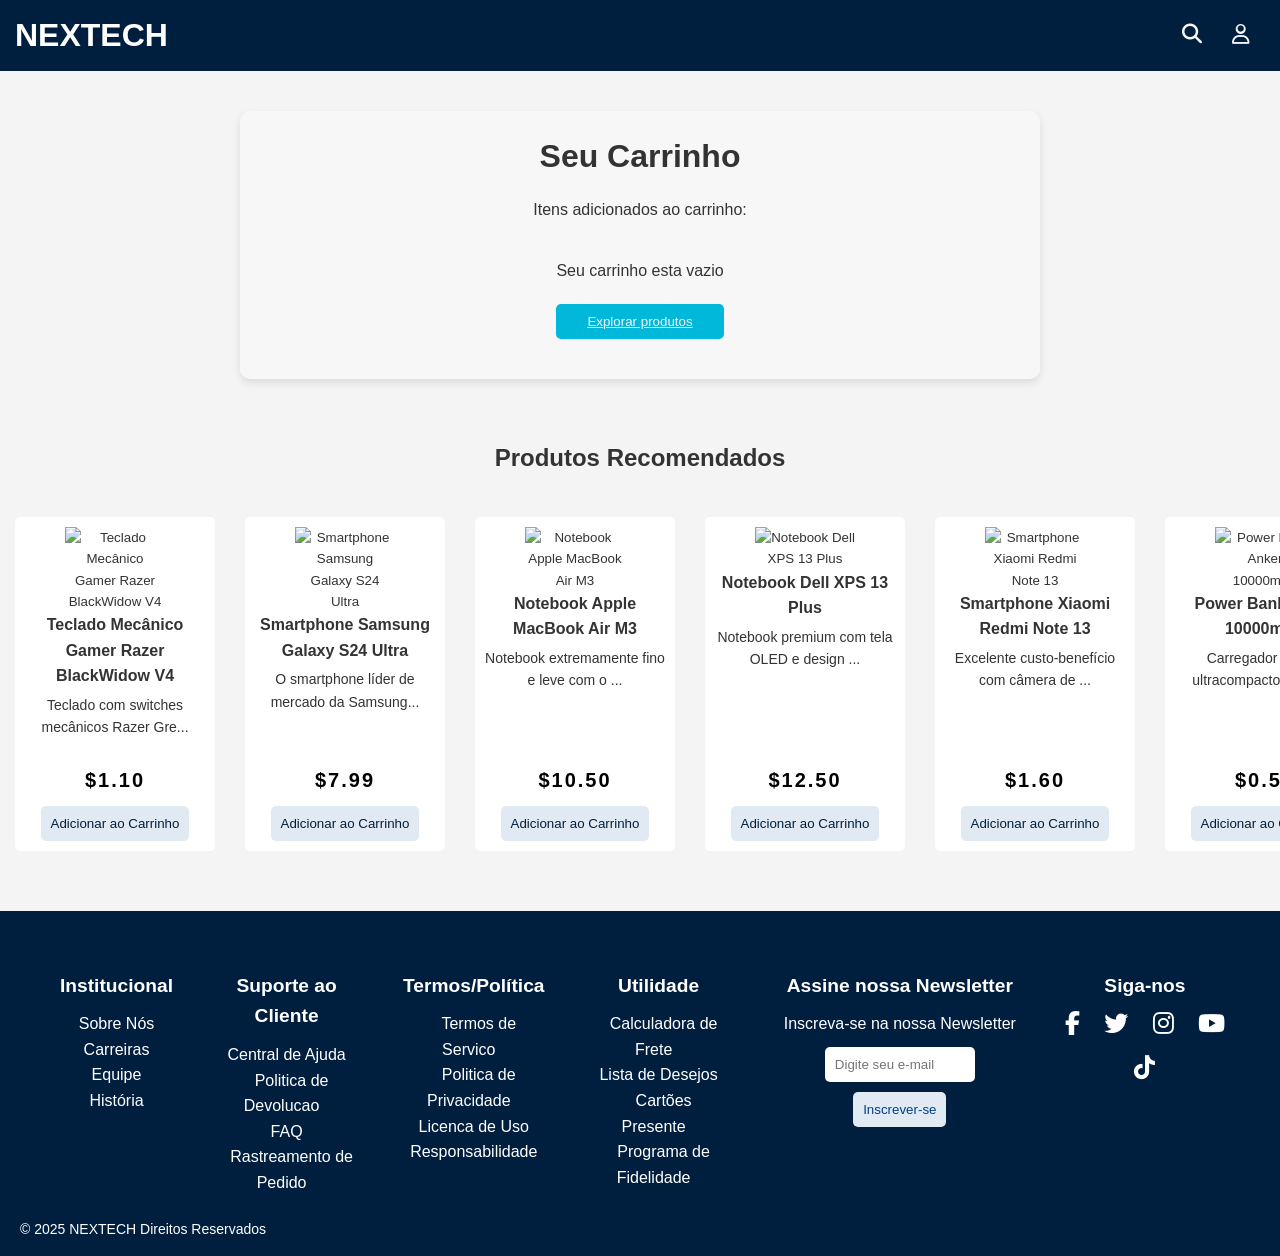
==== cart/cart.html @ a35802d7 "remover comentários desnecessários e ajustar estilos do formulário; melhorar responsividade do layou" ====
<!DOCTYPE html>
<html lang="pt-BR">
  <head>
    <meta charset="UTF-8" />
    <meta name="viewport" content="width=device-width, initial-scale=1.0" />
    <title>NEXTECH - Carrinho</title>
    <link rel="icon" type="image/png" href="/img/NEXTECH-FAVICON.png" />
    <link rel="stylesheet" href="/style.css" />
    <link rel="stylesheet" href="/cart/cart.css" />
    <link
      rel="stylesheet"
      href="https://cdnjs.cloudflare.com/ajax/libs/font-awesome/6.4.0/css/all.min.css"
    />
  </head>
  <body>
    <header>
      <h1>NEXTECH</h1>

      <div id="iconButtom">
        <a href="#search"
          ><i class="fa-duotone fa-solid fa-magnifying-glass"></i
        ></a>
        <a href="/form/form.html"><i class="fa-regular fa-user"></i></a>
      </div>
    </header>

    <main>
      <div class="buy-container">
        <h1>Seu Carrinho</h1>
        <p>Itens adicionados ao carrinho:</p>
        <div id="cart-message"></div>
        <ul class="cart-list">
        </ul>
        <div class="cart-resume">
          <p id="price-total">total: R$50</p>
          <button class="checkout-button">Finalizar Compra</button>
        </div>
      </div>

      <section class="recomends">
        <h2>Produtos Recomendados</h2>
        <div class="product-recomended"></div>
        
        
      </section>
    </main>

      <footer id="contact">
        <div class="info-footer">
        <div class="info-container">
            <h4>Institucional</h4>
            <ul>
                <li><a href="#about">Sobre Nós</a></li>
                <li><a href="#careers">Carreiras</a></li>
                <li><a href="#team">Equipe</a></li>
                <li><a href="#history">História</a></li>
            </ul>
        </div>
        <div class="info-container">
            <h4>Suporte ao Cliente</h4>
            <ul>
                <li><a href="#help">Central de Ajuda</a></li>
                <li><a href="#returns">Politica de Devolucao</a></li>
                <li><a href="#faq">FAQ</a></li>
                <li><a href="#tracking">Rastreamento de Pedido</a></li>
            </ul>
        </div>
        <div class="info-container">
            <h4>Termos/Política</h4>
            <ul>
                <li><a href="#terms">Termos de Servico</a></li>
                <li><a href="#privacy">Politica de Privacidade</a></li>
                <li><a href="#license">Licenca de Uso</a></li>
                <li><a href="#responsibility">Responsabilidade</a></li>
            </ul>
        </div>
        <div class="info-container">
            <h4>Utilidade</h4>
            <ul>
                <li><a href="#calculator">Calculadora de Frete</a></li>
                <li><a href="#wishlist">Lista de Desejos</a></li>
                <li><a href="#giftcards">Cartões Presente</a></li>
                <li><a href="#loyalty">Programa de Fidelidade</a></li>
            </ul>
        </div>
        </div>
        <form id="newsletter">
            <h4>Assine nossa Newsletter</h4>
            <label for="email">Inscreva-se na nossa Newsletter</label>
            <input type="email" placeholder="Digite seu e-mail" required>
            <button type="submit">Inscrever-se</button>
        </form>
        <div class="social-icons">
            <h4>Siga-nos</h4>
            <i class="fa-brands fa-facebook-f"></i>
            <i class="fa-brands fa-twitter"></i>
            <i class="fa-brands fa-instagram"></i>
            <i class="fa-brands fa-youtube"></i>
            <i class="fa-brands fa-tiktok"></i>
        </div>
        </div>
        
        <p>&copy; 2025 NEXTECH Direitos Reservados</p>
    </footer>

    <script src="/script.js"></script>
    <!-- <script src="./cart/cart.js"></script> -->
  </body>
</html>
---- style.css ----
:root {
    --fundo-principal: #001F3F;
    --secoes-importantes: #003F88;
    --botoes-interatividade: #00B8D9;
    --nav-fundo: #E1EAF2;
    --texto-principal: #000000;
    --cards-e-texto: #ffffff;
}

* {
    box-sizing: border-box;
    margin: 0;
    padding: 0;
}

html,
body {
    font-family: Arial, sans-serif;
    line-height: 1.6;
    background: #f4f4f4;
    color: #333;
    height: 100%;
}

header {
    background: var(--fundo-principal);
    color: var(--cards-e-texto);
    padding: 10px 0;
    width: 100%;
    top: 0;
    display: flex;
    gap: 20px;
    align-items: center;
}

header h1 {
    margin-left: 15px;
    overflow: hidden;
}

header i {
    cursor: pointer;
    font-size: 20px;
    transition: color 0.3s;
}

header i:hover {
    color: var(--botoes-interatividade);
}

#input-search {
    width: 200px;
    padding: 8px 12px;
    border: 2px solid #333;
    border-radius: 8px;
    font-size: 14px;
    transition: all 0.3s ease;
    opacity: 1;
    transform: scaleX(1);
    transform-origin: right;
}

#input-search.hidden {
    width: 0;
    padding: 0;
    border: none;
    opacity: 0;
    transform: scaleX(0);
    pointer-events: none;
}

#input-search:focus {
    outline: none;
    border-color: #007bff;
    box-shadow: 0 0 5px rgba(0, 123, 255, 0.5);
}

#btn-search {
    cursor: pointer;
    transition: color 0.3s ease;
}

#btn-search:hover {
    color: #007bff;
}

#iconButtom {
    margin-left: auto;
    margin-right: 30px;
    display: flex;
    gap: 30px;
    align-items: center;
}

#cart-ui {
    position: relative;
}

#cart-count {
    position: absolute;
    top: -10px;
    right: -10px;
    background: var(--botoes-interatividade);
    color: white;
    border-radius: 50%;
    padding: 0 5px;
    font-size: 12px;
}

.navbar {
    display: flex;
    justify-content: center;
    background: var(--nav-fundo);
}

.navbar a {
    color: var(--texto-principal);
    padding: 5px 20px;
    text-decoration: none;
    text-align: center;
    margin-bottom: 5px;
}

.navbar a:hover {
    background: var(--fundo-principal);
    color: var(--cards-e-texto);
    width: 100%;
    border-radius: 0 0 30px 30px;
    transition: 0.7s;
    clip-path: path("M0 0 H100% V40 Q50% 90 0 40 Z");
}

ul {
    list-style: none;
}

main {
    display: flex;
    flex-direction: column;
    align-items: center;
}

#hero {
    position: relative;
    background: var(--fundo-principal);
    padding: 0;
    overflow: hidden;
    text-align: center;
    width: 100%;
    height: 300px;
    margin-bottom: 30px;
}

.hero svg {
    position: absolute;
    bottom: -3px;
    margin-top: -100px;
    left: 0;
    width: 100%;
}

.wave {
    position: absolute;
    bottom: 0;
    left: 0;
    width: 100%;
    background: none;
    z-index: 1;
}

.hero-content {
    display: flex;
    flex-direction: column;
    flex-wrap: wrap;
    align-items: center;
    width: 50%;
    padding: 0;
    position: relative;
    z-index: 2;
    margin: 5rem;
}

.hero-content p {
    font-size: 25px;
    margin-bottom: 0;
    text-shadow: 2px 2px 4px rgba(0, 0, 0, 0.5);
    margin-right: 20px;
    color: var(--nav-fundo);
    font-family: 'Arial Black', sans-serif;
}

.hero-content small {
    font-size: 18px;
    margin-bottom: 20px;
    display: block;
    font-weight: bolder;
    text-shadow: 1px 1px 3px rgba(0, 0, 0, 0.5);
    color: #E5E7EB;
}

.hero-content button {
    font-size: 16px;
    border: 2px solid var(--botoes-interatividade);
    color: var(--botoes-interatividade);
}

.hero-img img {
    position: absolute;
    display: block;
    background: transparent;
    top: 2px;
    right: 2%;
    width: 200px;
    overflow: hidden;
    max-width: 250px;
    filter: drop-shadow(0 25px rgba(0, 0, 0, 0.25));
    transition: transform 0.4s ease;
    background: none;
    z-index: 2;
    transform: perspective(800px) rotateY(-12deg) rotateX(5deg);

}

.hero img:hover {
    transform: perspective(800px) rotateY(-6deg) rotateX(3deg) scale(1.03);
    transition: 0.4s ease;
}

.category-nav {
    background: var(--cor-texto-secundaria);
    padding: 10px 0;
    width: 100%;
    border-bottom: 1px solid var(--botoes-interatividade);
}

.category-nav ul {
    display: flex;
    justify-content: center;
    flex-wrap: wrap;
}

.category-nav li {
    margin: 0 15px;
}

.category-nav a {
    color: var(--cor-texto-principal);
    text-decoration: none;
    padding: 5px 10px;
    border-radius: 5px;
}

.category-nav a:hover {
    background: var(--botoes-interatividade);
    color: var(--nav-fundo);
}

.servicos {
    display: flex;
    flex-wrap: wrap;
    justify-content: center;
    margin: 20px 0;
}

.service {
    background: var(--cards-e-texto);
    border-radius: 5px;
    margin: 10px;
    padding: 5px;
    text-align: center;
    justify-items: center;
    text-size-adjust: 100%;
    max-width: 200px;
    flex: 1 1 calc(25% - 40px);
}

.best-sellers {
    display: flex;
    align-items: center;
    margin: 10px auto;
    padding: 30px;
    margin-bottom: 30px;
    gap: 5px;
    max-height: max-content;
    max-width: 90%;
}


.banner {
    display: flex;
    justify-content: center;
    align-items: center;
    margin: 20px 0 0 0;
    background: var(--botoes-interatividade);
    padding: 20px;
    border-radius: 10px;
    width: 100%;
    max-height: max-content;
}

.banner img {
    width: 200px;
    filter: drop-shadow(0 25px rgba(0, 0, 0, 0.25));
    transition: transform 0.4s ease;
    background: none;
    display: block;
    overflow: hidden;
    z-index: 2;
}

.banner h2 p {
    margin-left: 50px;
    color: var(--cor-texto-principal);
    text-align: left;
}

.banner img {
    transform: perspective(800px) rotateY(-12deg) rotateX(5deg);
}

.banner img:hover {
    transform: perspective(800px) rotateY(-6deg) rotateX(3deg) scale(1.03);
    transition: 0.4s ease;
}

.banner-content {
    margin-right: 50px;
    color: var(--cor-texto-secundaria);
    text-align: left;
}

#cards {
    display: flex;
    flex-wrap: wrap;
    justify-content: center;
    margin: 30px 0;
    max-width: 90%;
    overflow: hidden;
    padding: 0;
}

#cards h2 {
    width: 100%;
    text-align: center;
    margin-bottom: 20px;
    align-items: center;
    justify-content: center;
    padding: 30px;
}

.card {
    display: flex;
    flex-direction: column;
    background: var(--cards-e-texto);
    border-radius: 5px;
    margin: 10px 15px;
    padding: 10px;
    text-align: center;
    width: 200px;
    font-size: smaller;
    overflow: hidden;
}

.card img {
    max-width: 100px;
    height: 100px;
    margin: auto;
}

.card h3 {
    margin-bottom: 5px;
    font-size: 16px;
}

.card p {
    font-size: 14px;
    margin-bottom: 10px;
    flex: 1 1 calc(100% - 10px);
    overflow: hidden;
}

.card span {
    font-size: 20px;
    font-weight: bold;
    color: rgb(0, 0, 0);
    letter-spacing: 2px;
}

.card button {
    background: var(--nav-fundo);
    color: var(--fundo-principal);
    border: none;
    padding: 10px;
    cursor: pointer;
    margin: 10px auto 0 auto;

}

#moreProducts {
    background: var(--botoes-interatividade);
    color: var(--cards-e-texto);
    border: none;
    padding: 10px 20px;
    cursor: pointer;
    margin-bottom: 20px;
}

#reviews {
    display: flex;
    flex-wrap: wrap;
    margin: 20px 0;
    margin-bottom: 30px;
    max-width: 80%;
}

#reviews h2 {
    width: 100%;
    text-align: center;
    align-items: center;
    justify-content: center;
    margin-bottom: 20px;
}

#reviews .review {
    display: flex;
    flex-wrap: wrap;
    flex-direction: column;
    justify-content: center;
    max-width: 1000px;
}

.review {
    background: var(--cards-e-texto);
    border-radius: 10px;
    margin: 10px 15px;
    padding: 10px;
    text-align: center;
    font-size: 16px;
    max-width: max-content;
    flex: 1 1 calc(33% - 40px);
    gap: 10px;
}

#reviews .review p {
    font-style: italic;
    margin-bottom: 10px;
}

#reviews .review strong {
    color: var(--fundo-principal);
}

footer {
    display: flex;
    align-items: baseline;
    background: var(--fundo-principal);
    color: var(--cards-e-texto);
    text-align: center;
    padding: 40px;
    position: relative;
    width: 100%;
    bottom: 0;
    overflow: hidden;
}

.info-footer {
    display: flex;
    flex-direction: row;
    justify-content: center;
    max-width: 80%;
    padding: 0;
}

.info-container {
    display: flex;
    flex-direction: column;
    align-items: center;
    gap: 10px;
    max-width: 80%;
    margin: 20px;
    padding: 0;
}

h4 {
    font-size: larger;
    margin-bottom: 0;
}

#newsletter {
    display: flex;
    flex-direction: column;
    align-items: center;
    justify-content: center;
    margin: 0;
    margin-left: auto;
    padding: 0;
    gap: 10px;
    flex: 1 1 calc(33% - 40px);
    max-width: 100%;
}

#newsletter input[type="email"] {
    padding: 10px;
    border: none;
    border-radius: 5px;
    width: 50%;
}

#newsletter button {
    padding: 10px;
    border: 1px solid var(--cor-texto-secundaria);
    border-radius: 5px;
    background: var(--nav-fundo);
    color: var(--secoes-importantes);
    cursor: pointer;
    margin-top: 0;
}

#newsletter button:hover {
    background: var(--botoes-interatividade);
    color: var(--cards-e-texto);
    transition: 0.3s;
}

footer a {
    text-align: left;
}

footer a {
    color: var(--cards-e-texto);
    margin: 0 10px;
    text-decoration: none;
}

footer a:hover {
    text-decoration: underline;
    color: var(--botoes-interatividade);
}

.fa-brands {
    margin: 10px 10px;
    cursor: pointer;
    font-size: 24px;
}

.fa-brands:hover {
    color: var(--botoes-interatividade);
    transition: 0.3s;
}

footer p {
    position: absolute;
    margin: 5px 0;
    left: 20px;
    bottom: 10px;
    font-size: 14px;

}

button {
    background: var(--botoes-interatividade);
    color: var(--cards-e-texto);
    border: none;
    padding: 10px;
    cursor: pointer;
    border-radius: 5px;
    margin-top: 10px;
}

button:hover {
    background: var(--botoes-interatividade);
    color: var(--cards-e-texto);
    transition: 0.3s;
}

a {
    color: #f4f4f4;
}

/* <!-- AJUSTAR RESPONSIVIDADE -->
A IMAGEM DO HERO TEM QUE DIMINUIR O TAMANHO E O HERO-CONTENT TEM QUE SER AJUSTADOS PARA ESQUERDA EM TELAS MENORES QUE 760PX COM FELX
O category-nav TEM QUE ADICIONAR ROLAGEM PARA TELAS MENORES QUE 922PX
FOOTER SO ESTA BEM ACIMA DE 1180PX */
---- cart/cart.css ----
.buy-container {
    display: flex;
    flex-direction: column;
    justify-content: center;
    align-items: center;
    margin: 40px auto;
    background-color: rgba(255, 255, 255, 0.247);
    border-radius: 10px;
    box-shadow: 0 4px 8px rgba(0, 0, 0, 0.1);
    display: flex;
    align-items: center;
    width: 800px;
    max-width: 90%;
    height: min-content;
    padding: 20px;
    gap: 15px;
}

.cart-list {
    display: flex;
    justify-items: center;
    flex-direction: column;
    flex-wrap: wrap;
    width: 90%;
    padding: 0;
    margin-bottom: 0;
}

.cart-item {
    display: flex;
    background: rgba(210, 224, 238, 0.486);
    margin: 5px 0;
    padding: 10px;
    justify-items: center;
    justify-content: space-around;
}

/* CONFIGURAR VALOR PARA SE AJUSTAR NO LI */
.cart-item span {
    display: flex;
    padding: 5px;
    font-size: larger;
    font-weight: bolder;
    letter-spacing: 1px;
    width: 50%;
    align-items: center;
    justify-content: center;
}

.cart-list input {
    width: 30%;
    background: none;
    font-weight: bolder;
    border: none;
    text-align: center;
    font-size: 16px;
    margin: 7px 0 0;
}

#cart-message {
    display: flex;
    flex-direction: column;
    padding: 20px;
    gap: 10px;
}

.info-buy {
    display: flex;
    padding: 0;
    align-items: center;
}

.quantity-control {
    display: flex;
    justify-content: center;
}

.quantity-control button {
    background: none;
    color: #0664b5;
    padding: 5px;
    size: 15px;
    height: 40px;
    width: 30px;
    margin: 0;
}

.cart-resume {
    text-align: center;
}

.btn-remove {
    background: none;
    color: rgb(247, 137, 94);
    margin: 0;
    height: 80%;
}

.btn-remove:hover {
    background: rgb(247, 137, 94);
    color: white;
}

.details-buy {
    display: grid;
    margin: 0;
    width: 50%;
    padding: 30px;
    height: min-content;
    justify-content: center;
}

form {
    display: flex;
    flex-direction: column;
    justify-content: center;
    padding: 10px;
    gap: 5px;
    flex: 1 1 calc(33% - 40px);
}

/* DEIXAR OS PRODUTOS RECOMENDADOS EM LINHA EM MODO DE ROLAGEM */
.recomends {
    display: flex;
    flex-direction: column;
    justify-content: center;
    align-items: center;
    margin: 20px 0;
    padding: 0;
    margin-bottom: 30px;
    width: 100%;
    height: auto;
    gap: 10px;

}

.product-recomended {
   display: flex;
   overflow-x: scroll;
   height: 100%;
   flex-direction: row;
   width: 100%;
}

.product-recomended .card {
    display: flex;
    flex-direction: column;
    background: var(--cards-e-texto);
    border-radius: 5px;
    margin: 30px 15px;
    padding: 10px;
    text-align: center;
    min-width: 200px;
    font-size: smaller;
    max-height: 350px;
    flex: 1 1 calc(33% - 40px);
}


footer {
    position: relative;
    height: auto;

}
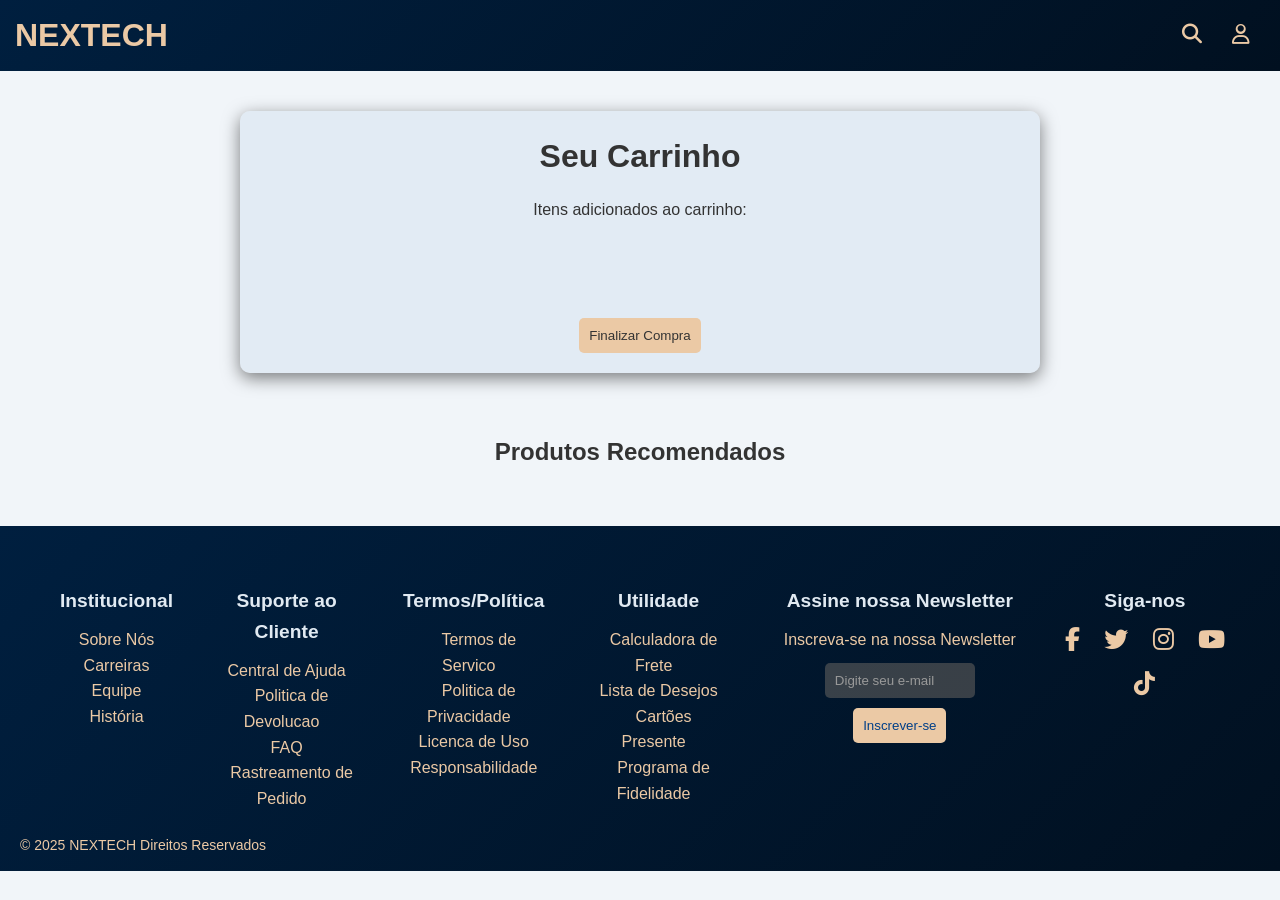
==== commit 4275a45b: "fix: corrige caminhos relativos para debloy em producao" ====
--- a/cart/cart.html
+++ b/cart/cart.html
@@ -6,7 +6,7 @@
     <title>NEXTECH - Carrinho</title>
     <link rel="icon" type="image/png" href="/img/NEXTECH-FAVICON.png" />
     <link rel="stylesheet" href="/style.css" />
-    <link rel="stylesheet" href="/cart/cart.css" />
+    <link rel="stylesheet" href="cart.css" />
     <link
       rel="stylesheet"
       href="https://cdnjs.cloudflare.com/ajax/libs/font-awesome/6.4.0/css/all.min.css"
@@ -20,7 +20,7 @@
         <a href="#search"
           ><i class="fa-duotone fa-solid fa-magnifying-glass"></i
         ></a>
-        <a href="/form/form.html"><i class="fa-regular fa-user"></i></a>
+        <a href="form/form.html"><i class="fa-regular fa-user"></i></a>
       </div>
     </header>
 
@@ -32,7 +32,7 @@
         <ul class="cart-list">
         </ul>
         <div class="cart-resume">
-          <p id="price-total">total: R$50</p>
+          <p id="price-total"></p>
           <button class="checkout-button">Finalizar Compra</button>
         </div>
       </div>
@@ -103,7 +103,6 @@
         <p>&copy; 2025 NEXTECH Direitos Reservados</p>
     </footer>
 
-    <script src="/script.js"></script>
-    <!-- <script src="./cart/cart.js"></script> -->
+    <script src="script.js"></script>
   </body>
 </html>
--- a/style.css
+++ b/style.css
@@ -1,10 +1,10 @@
 :root {
-    --fundo-principal: #001F3F;
+    --fundo-principal: linear-gradient(135deg, #001f3f, #011020);
     --secoes-importantes: #003F88;
     --botoes-interatividade: #00B8D9;
     --nav-fundo: #E1EAF2;
     --texto-principal: #000000;
-    --cards-e-texto: #ffffff;
+    --cards-e-texto: #ebc9a5;
 }
 
 * {
@@ -17,7 +17,7 @@
 body {
     font-family: Arial, sans-serif;
     line-height: 1.6;
-    background: #f4f4f4;
+    background: #F1F5F9;
     color: #333;
     height: 100%;
 }
@@ -27,7 +27,6 @@
     color: var(--cards-e-texto);
     padding: 10px 0;
     width: 100%;
-    top: 0;
     display: flex;
     gap: 20px;
     align-items: center;
@@ -118,16 +117,15 @@
     padding: 5px 20px;
     text-decoration: none;
     text-align: center;
+    font-weight: bolder;
     margin-bottom: 5px;
 }
 
 .navbar a:hover {
     background: var(--fundo-principal);
     color: var(--cards-e-texto);
-    width: 100%;
     border-radius: 0 0 30px 30px;
     transition: 0.7s;
-    clip-path: path("M0 0 H100% V40 Q50% 90 0 40 Z");
 }
 
 ul {
@@ -173,6 +171,7 @@
     flex-direction: column;
     flex-wrap: wrap;
     align-items: center;
+    gap: 3px;
     width: 50%;
     padding: 0;
     position: relative;
@@ -182,10 +181,11 @@
 
 .hero-content p {
     font-size: 25px;
+    letter-spacing: 1px;
     margin-bottom: 0;
     text-shadow: 2px 2px 4px rgba(0, 0, 0, 0.5);
     margin-right: 20px;
-    color: var(--nav-fundo);
+    color: var(--cards-e-texto);
     font-family: 'Arial Black', sans-serif;
 }
 
@@ -199,9 +199,17 @@
 }
 
 .hero-content button {
-    font-size: 16px;
-    border: 2px solid var(--botoes-interatividade);
-    color: var(--botoes-interatividade);
+    font-size: 1.5rem;
+    border: 2px solid #9b7a10;
+}
+
+#call a {
+    color: #001f3f;
+    font-weight: 700;
+}
+
+#call a:hover {
+    color: bisque;
 }
 
 .hero-img img {
@@ -227,10 +235,9 @@
 }
 
 .category-nav {
-    background: var(--cor-texto-secundaria);
     padding: 10px 0;
     width: 100%;
-    border-bottom: 1px solid var(--botoes-interatividade);
+    border-bottom: 1px solid #001f3f;
 }
 
 .category-nav ul {
@@ -246,13 +253,15 @@
 .category-nav a {
     color: var(--cor-texto-principal);
     text-decoration: none;
+    font-size: 17px;
+    font-weight: bolder;
     padding: 5px 10px;
     border-radius: 5px;
 }
 
 .category-nav a:hover {
-    background: var(--botoes-interatividade);
-    color: var(--nav-fundo);
+    background: var(--texto-principal);
+    color: var(--cards-e-texto);
 }
 
 .servicos {
@@ -263,10 +272,11 @@
 }
 
 .service {
-    background: var(--cards-e-texto);
+    background: #ffffff;
     border-radius: 5px;
     margin: 10px;
     padding: 5px;
+    border: 1px solid bisque;
     text-align: center;
     justify-items: center;
     text-size-adjust: 100%;
@@ -291,7 +301,7 @@
     justify-content: center;
     align-items: center;
     margin: 20px 0 0 0;
-    background: var(--botoes-interatividade);
+    background: #011020;
     padding: 20px;
     border-radius: 10px;
     width: 100%;
@@ -325,7 +335,7 @@
 
 .banner-content {
     margin-right: 50px;
-    color: var(--cor-texto-secundaria);
+    color: var(--cards-e-texto);
     text-align: left;
 }
 
@@ -349,47 +359,52 @@
 }
 
 .card {
-    display: flex;
-    flex-direction: column;
-    background: var(--cards-e-texto);
-    border-radius: 5px;
+    display: grid;
+    grid-template-rows: 104px 50px auto;
+    background: #ffffff;
+    border-radius: 10px;
     margin: 10px 15px;
-    padding: 10px;
-    text-align: center;
-    width: 200px;
-    font-size: smaller;
-    overflow: hidden;
+    border: 1px solid #EBC9A5;
+    padding: 10px 24px;
+    box-shadow: 0 4px 10px rgb(0 0 0 / 50%);
+    text-align: center;
+    flex: 0 0 250px;
+    flex-shrink: 0;
+    transition: 0.3s ease;
+}
+
+.card:hover {
+    transform: translateY(-5px);
+    box-shadow: 0 10px 28px rgba(0, 0, 0, 0.8);
 }
 
 .card img {
-    max-width: 100px;
-    height: 100px;
+    max-width: 140px;
+    max-height: 83px;
     margin: auto;
 }
 
 .card h3 {
-    margin-bottom: 5px;
     font-size: 16px;
 }
 
 .card p {
     font-size: 14px;
     margin-bottom: 10px;
-    flex: 1 1 calc(100% - 10px);
     overflow: hidden;
 }
 
 .card span {
-    font-size: 20px;
+    font-size: 25px;
     font-weight: bold;
     color: rgb(0, 0, 0);
     letter-spacing: 2px;
 }
 
 .card button {
-    background: var(--nav-fundo);
+    background: #ebc9a514;
     color: var(--fundo-principal);
-    border: none;
+    border: 1px solid #ebc393;
     padding: 10px;
     cursor: pointer;
     margin: 10px auto 0 auto;
@@ -397,8 +412,6 @@
 }
 
 #moreProducts {
-    background: var(--botoes-interatividade);
-    color: var(--cards-e-texto);
     border: none;
     padding: 10px 20px;
     cursor: pointer;
@@ -430,10 +443,12 @@
 }
 
 .review {
-    background: var(--cards-e-texto);
+    background: var(--nav-fundo);
     border-radius: 10px;
     margin: 10px 15px;
     padding: 10px;
+    border: 1px solid #EBC9A5;
+    box-shadow: 0 4px 12px rgba(0, 0, 0, 0.07);
     text-align: center;
     font-size: 16px;
     max-width: max-content;
@@ -484,6 +499,7 @@
 h4 {
     font-size: larger;
     margin-bottom: 0;
+    color: #e1eaf2;
 }
 
 #newsletter {
@@ -504,37 +520,41 @@
     border: none;
     border-radius: 5px;
     width: 50%;
+    background: #ab978354;
+}
+
+#newsletter input::placeholder {
+    color: #999;
+    opacity: 1; 
 }
 
 #newsletter button {
     padding: 10px;
     border: 1px solid var(--cor-texto-secundaria);
     border-radius: 5px;
-    background: var(--nav-fundo);
+    background: var(--cards-e-texto);
     color: var(--secoes-importantes);
     cursor: pointer;
     margin-top: 0;
 }
 
 #newsletter button:hover {
-    background: var(--botoes-interatividade);
-    color: var(--cards-e-texto);
+    background: #9b7a10;
+    color: var(--nav-fundo);
+    border: 1px solid #ebc9a5;
     transition: 0.3s;
-}
-
-footer a {
-    text-align: left;
 }
 
 footer a {
     color: var(--cards-e-texto);
     margin: 0 10px;
     text-decoration: none;
+    text-align: left;
 }
 
 footer a:hover {
     text-decoration: underline;
-    color: var(--botoes-interatividade);
+    color: var(--nav-fundo);
 }
 
 .fa-brands {
@@ -543,9 +563,16 @@
     font-size: 24px;
 }
 
-.fa-brands:hover {
-    color: var(--botoes-interatividade);
+.fa-solid, .fas, .fa-regular {
+    font-weight: 900;
+    color: #ebc9a5;
+}
+
+.fa-brands:hover, .fa-regular:hover {
+    color: var(--cards-e-texto);
     transition: 0.3s;
+    transform: translateY(-5px);
+    box-shadow: 0 7px 35px #ffffff;
 }
 
 footer p {
@@ -554,12 +581,11 @@
     left: 20px;
     bottom: 10px;
     font-size: 14px;
-
 }
 
 button {
-    background: var(--botoes-interatividade);
-    color: var(--cards-e-texto);
+    background: var(--cards-e-texto);
+    color: var(--fundo-principal);
     border: none;
     padding: 10px;
     cursor: pointer;
@@ -568,16 +594,43 @@
 }
 
 button:hover {
-    background: var(--botoes-interatividade);
+    background: var(--fundo-principal);
     color: var(--cards-e-texto);
     transition: 0.3s;
 }
 
-a {
-    color: #f4f4f4;
-}
-
-/* <!-- AJUSTAR RESPONSIVIDADE -->
-A IMAGEM DO HERO TEM QUE DIMINUIR O TAMANHO E O HERO-CONTENT TEM QUE SER AJUSTADOS PARA ESQUERDA EM TELAS MENORES QUE 760PX COM FELX
-O category-nav TEM QUE ADICIONAR ROLAGEM PARA TELAS MENORES QUE 922PX
-FOOTER SO ESTA BEM ACIMA DE 1180PX */+
+
+@supports (scrollbar-width: thin) {
+
+    .category-nav ul,
+    .product-bestSellers {
+        scrollbar-width: none;
+        scrollbar-color: transparent transparent;
+        padding-bottom: 13px;
+}
+
+    .category-nav ul:hover,
+    .product-bestSellers:hover {
+        scrollbar-width: thin;
+        scrollbar-color: #4b5563 transparent;
+    }
+}
+
+@media screen and (max-width: 950px) {
+    .hero-content {
+        margin: 10%;
+    }
+
+    .hero-content p {
+        font-size: 20px;
+    }
+
+    .hero-content small {
+        font-size: 15px;
+    }
+
+    .hero-content button {
+        font-size: 1rem;
+    }
+}
--- a/cart/cart.css
+++ b/cart/cart.css
@@ -4,9 +4,9 @@
     justify-content: center;
     align-items: center;
     margin: 40px auto;
-    background-color: rgba(255, 255, 255, 0.247);
+    background: rgba(210, 224, 238, 0.486);
     border-radius: 10px;
-    box-shadow: 0 4px 8px rgba(0, 0, 0, 0.1);
+    box-shadow: 0 5px 17px rgba(0, 0, 0, 0.5);
     display: flex;
     align-items: center;
     width: 800px;
@@ -28,14 +28,14 @@
 
 .cart-item {
     display: flex;
-    background: rgba(210, 224, 238, 0.486);
+    background: rgb(255, 255, 255);
+    border-radius: 10px;
     margin: 5px 0;
     padding: 10px;
     justify-items: center;
     justify-content: space-around;
 }
 
-/* CONFIGURAR VALOR PARA SE AJUSTAR NO LI */
 .cart-item span {
     display: flex;
     padding: 5px;
@@ -119,7 +119,6 @@
     flex: 1 1 calc(33% - 40px);
 }
 
-/* DEIXAR OS PRODUTOS RECOMENDADOS EM LINHA EM MODO DE ROLAGEM */
 .recomends {
     display: flex;
     flex-direction: column;
@@ -128,7 +127,7 @@
     margin: 20px 0;
     padding: 0;
     margin-bottom: 30px;
-    width: 100%;
+    width: 90%;
     height: auto;
     gap: 10px;
 
@@ -145,7 +144,6 @@
 .product-recomended .card {
     display: flex;
     flex-direction: column;
-    background: var(--cards-e-texto);
     border-radius: 5px;
     margin: 30px 15px;
     padding: 10px;
@@ -156,9 +154,16 @@
     flex: 1 1 calc(33% - 40px);
 }
 
+@supports (scrollbar-width: thin) {
 
-footer {
-    position: relative;
-    height: auto;
+    .product-recomended {
+        scrollbar-width: none;
+        scrollbar-color: transparent transparent;
+        padding-bottom: 15px;
+    }
 
+    .product-recomended:hover {
+        scrollbar-width: thin;
+        scrollbar-color: #4b5563 transparent;
+    }
 }
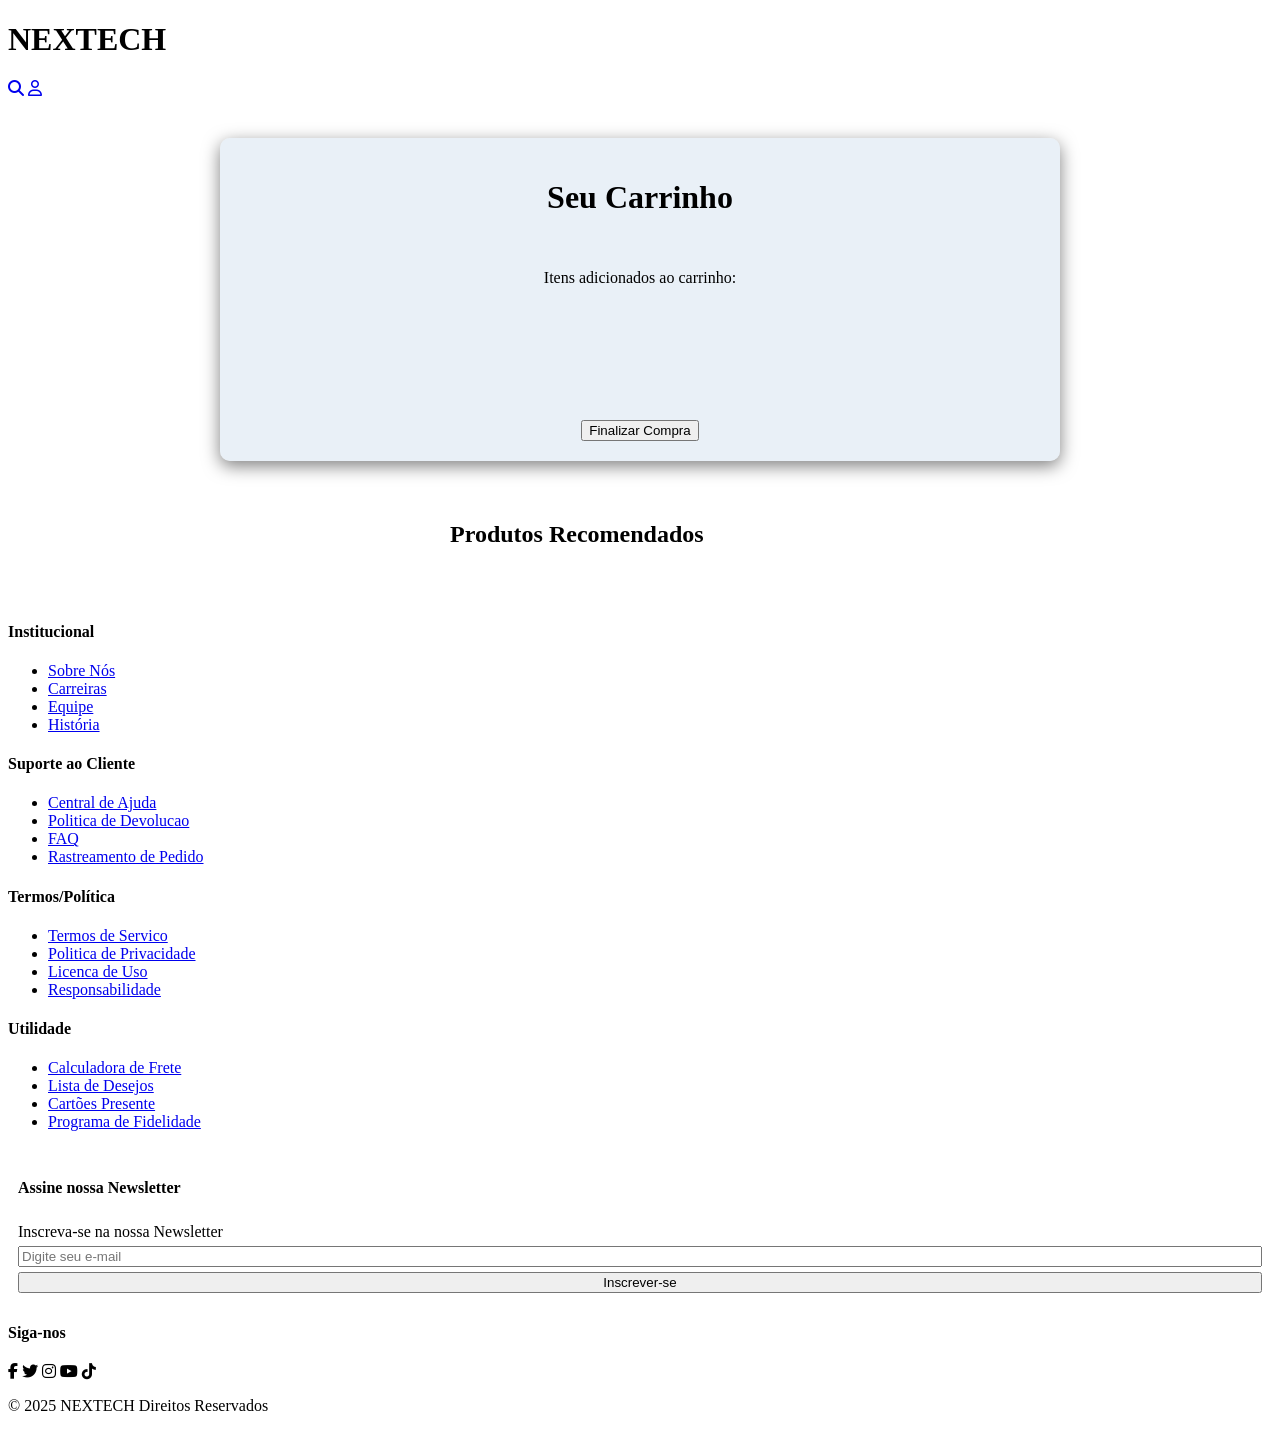
==== commit 75d321ec: "refactor: padroniza caminhos relativos" ====
--- a/cart/cart.html
+++ b/cart/cart.html
@@ -4,8 +4,8 @@
     <meta charset="UTF-8" />
     <meta name="viewport" content="width=device-width, initial-scale=1.0" />
     <title>NEXTECH - Carrinho</title>
-    <link rel="icon" type="image/png" href="/img/NEXTECH-FAVICON.png" />
-    <link rel="stylesheet" href="/style.css" />
+    <link rel="icon" type="image/png" href="img/NEXTECH-FAVICON.png" />
+    <link rel="stylesheet" href="style.css" />
     <link rel="stylesheet" href="cart.css" />
     <link
       rel="stylesheet"
